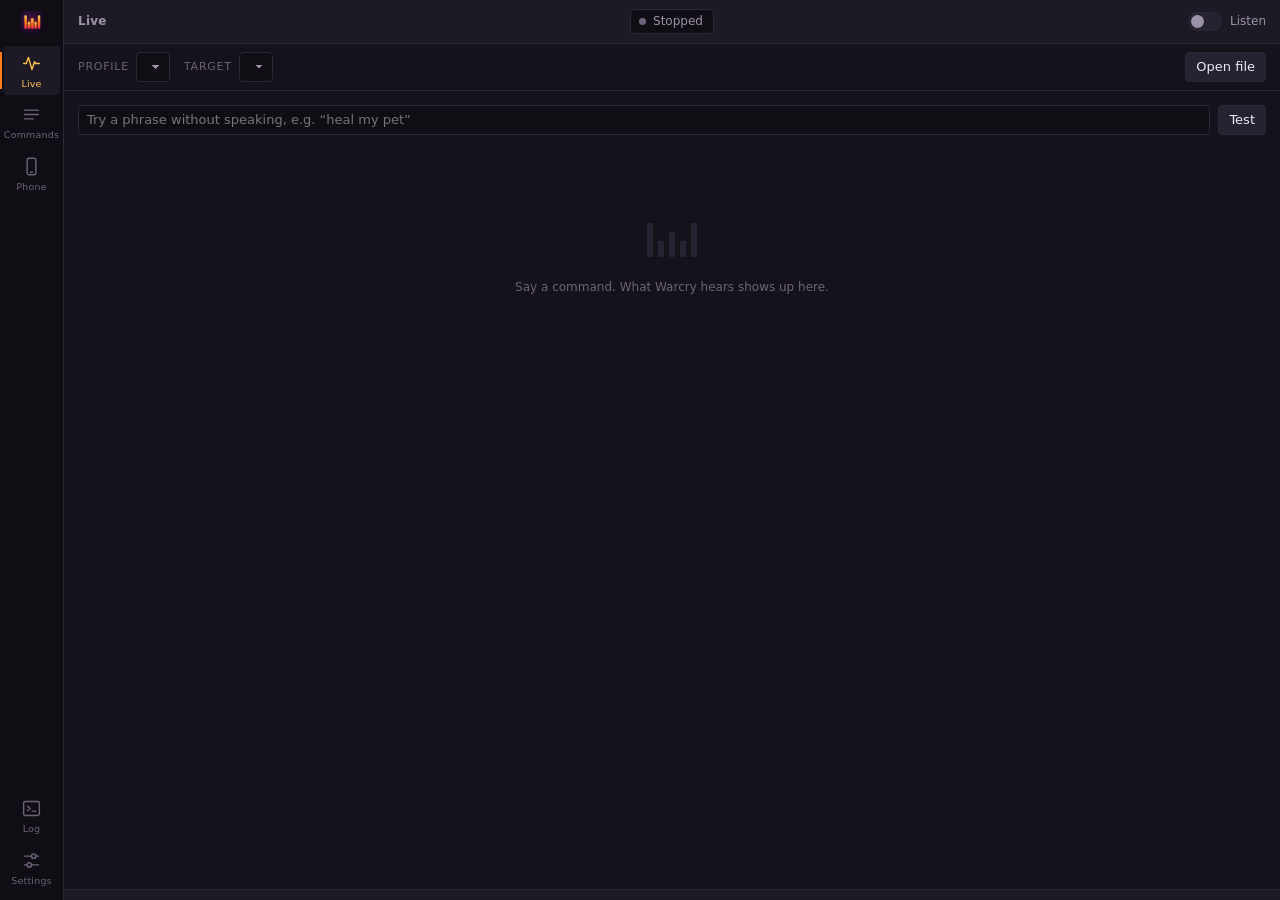
==== app/ui/index.html @ 37edfb1d "Give Warcry a companion-app shell and one target window The app wore a web page's clothes: a sidebar" ====
<!doctype html>
<html lang="en">
<head>
  <meta charset="utf-8">
  <meta name="viewport" content="width=device-width, initial-scale=1">
  <title>Warcry</title>
  <link rel="stylesheet" href="style.css">
</head>
<body>
  <div class="shell">
    <nav class="rail">
      <div class="mark"><img src="logo.png" alt=""></div>
      <button data-tab="live" class="active" title="Live">
        <svg viewBox="0 0 24 24"><path d="M3 12h3l2.5-7 4 14 3-9 1.5 2H21"/></svg>
        <em>Live</em>
      </button>
      <button data-tab="commands" title="Commands">
        <svg viewBox="0 0 24 24"><path d="M4 7h16M4 12h16M4 17h10"/></svg>
        <em>Commands</em>
        <span class="badge" id="command-tally"></span>
      </button>
      <button data-tab="phone" title="Phone deck">
        <svg viewBox="0 0 24 24"><rect x="7" y="2.5" width="10" height="19" rx="2"/><path d="M11 18.5h2"/></svg>
        <em>Phone</em>
        <span class="badge" id="phone-count"></span>
      </button>
      <span class="grow"></span>
      <button data-tab="log" title="Log">
        <svg viewBox="0 0 24 24"><rect x="3" y="4" width="18" height="16" rx="2"/><path d="M7.5 9.5l3 2.5-3 2.5M13 15h4"/></svg>
        <em>Log</em>
      </button>
      <button data-tab="settings" title="Settings">
        <svg viewBox="0 0 24 24"><path d="M4 7h8M17 7h3M4 17h3M12 17h8"/><circle cx="14.5" cy="7" r="2.5"/><circle cx="9.5" cy="17" r="2.5"/></svg>
        <em>Settings</em>
      </button>
    </nav>
    <div class="pane">
    <header class="chrome">
      <span id="view" class="view">Live</span>
      <div class="live">
        <span id="status" class="pill off"><i></i><b>Stopped</b></span>
        <span id="ptt" class="hint" hidden></span>
      </div>
      <label class="switch" id="listening-switch">
        <input type="checkbox" id="listening">
        <span class="track"><span class="knob"></span></span>
        <em>Listen</em>
      </label>
    </header>

    <div class="toolbar">
      <label class="field"><span>Profile</span><select id="profile"></select></label>
      <label class="field"><span>Target</span><select id="target-pick"></select></label>
      <span id="target" class="target"></span>
      <span class="grow"></span>
      <button id="edit" class="ghost">Open file</button>
      <p id="profile-error" class="error" hidden></p>
    </div>

    <main>
      <div class="tab" id="tab-live">
        <form id="try" class="try">
          <input id="try-text" placeholder="Try a phrase without speaking, e.g. “heal my pet”" autocomplete="off">
          <button class="ghost">Test</button>
        </form>
        <p id="try-result" class="try-result"></p>
        <div id="welcome" class="welcome" hidden>
          <img src="logo.png" alt="">
          <h3>Let’s get you set up</h3>
          <p>Create a profile to start. The default one casts, reels and heals with your voice.</p>
          <button id="welcome-default" class="primary">Create a profile</button>
        </div>
        <ol id="feed" class="feed"></ol>
        <div id="feed-empty" class="empty">
          <div class="wave"><i></i><i></i><i></i><i></i><i></i></div>
          <p>Say a command. What Warcry hears shows up here.</p>
        </div>
      </div>

      <div class="tab" id="tab-commands" hidden>
        <div class="editor" id="editor" hidden>
          <label>Name<input id="d-name" placeholder="heal pet" autocomplete="off"></label>
          <label>Say<input id="d-phrase" placeholder="heal [my;the;] pet" autocomplete="off"></label>
          <p class="hint">Alternatives go in brackets, separated by <code>;</code>, and an empty
            one means optional: <code>heal [my;the;] pet</code> accepts "heal my pet", "heal the
            pet" and "heal pet". Separate whole phrasings with <code>;</code> outside brackets.</p>
          <label>Press<input id="d-keys" placeholder="click, then press the key" autocomplete="off"></label>
          <label>Hotkey<input id="d-hotkey" placeholder="optional, click then press" autocomplete="off"></label>
          <p class="hint">Click a key field and press the combination you want — no typing. Esc cancels.
            Keys go to the target window chosen above.</p>
          <label class="check"><input type="checkbox" id="d-active"> Works even while not listening</label>
          <label class="check"><input type="checkbox" id="d-pad"> Give it a button on my phone</label>
          <div class="editor-row">
            <button id="d-save" class="primary">Save</button>
            <button id="d-cancel" class="ghost">Cancel</button>
            <span id="d-error" class="missing"></span>
          </div>
        </div>
        <div class="bar-row">
          <button id="add-command" class="primary">Add a command</button>
          <input id="command-search" type="search" placeholder="Search names, phrases or keys" autocomplete="off">
          <span id="command-count" class="meta"></span>
        </div>
        <table class="commands">
          <thead>
            <tr>
              <th>Command</th>
              <th>Say</th>
              <th>Sends</th>
              <th>Hotkey</th>
              <th></th>
            </tr>
          </thead>
          <tbody id="commands"></tbody>
        </table>
        <p id="commands-empty" class="hint" hidden>Nothing matches that search.</p>
      </div>

      <div class="tab" id="tab-phone" hidden>
        <section class="group">
          <h2>Phone deck <small id="phone-state" class="meta"></small></h2>
          <p class="note">Warcry serves a page your phone opens over your own network. It shows a
            button for every command you tick as a phone button, and a cast/reel pair for every
            World of Warcraft window it can hear — so a multiboxed client gets its own fish button.</p>
          <div class="rows">
            <div class="rw">
              <span>Deck</span>
              <div class="ctl">
                <button id="phone-power" class="primary">Turn on</button>
                <button id="phone-copy" class="ghost" hidden>Copy link</button>
              </div>
            </div>
          </div>
          <div id="phone-pair" class="pair" hidden>
            <div id="phone-qr" class="qr"></div>
            <div>
              <p class="note">Point your camera at this, or type it in.</p>
              <code id="phone-url"></code>
            </div>
          </div>
          <ul id="phone-seats" class="seats"></ul>
        </section>

        <section class="group">
          <h2>Fishing buttons</h2>
          <p class="note">What each window's cast and reel buttons do. Pick a command for voice and
            phone parity, or leave them unset and Warcry taps one key into the window it heard.</p>
          <div class="rows">
            <label class="rw"><span>Cast runs</span><select id="phone-cast"></select></label>
            <label class="rw"><span>Reel runs</span><select id="phone-reel"></select></label>
            <label class="rw"><span>Otherwise press</span><input id="phone-key" placeholder="'" autocomplete="off"></label>
            <label class="rw"><span>Say alerts out loud, even when this window is closed</span><input type="checkbox" id="phone-speak"></label>
          </div>
        </section>

        <section class="group">
          <h2>Network</h2>
          <div class="rows">
            <label class="rw"><span>Port</span><input id="phone-port" type="number" min="1" max="65535"></label>
            <label class="rw"><span>Address to show</span><input id="phone-advertise" placeholder="leave empty to guess" autocomplete="off"></label>
            <label class="rw"><span>Turn the deck on when Warcry opens</span><input type="checkbox" id="phone-enabled"></label>
            <label class="rw"><span>No pairing token — anyone on this network can press my buttons</span><input type="checkbox" id="phone-trust"></label>
          </div>
        </section>

        <section class="group">
          <h2>Alerts</h2>
          <ol id="phone-feed" class="feed"></ol>
          <p id="phone-feed-empty" class="note">Bites, bags and lures show up here as they happen.</p>
        </section>
      </div>

      <div class="tab" id="tab-settings" hidden>
        <section class="group">
          <h2>Microphone</h2>
          <div class="rows">
            <label class="rw"><span>Input device</span><select id="device"></select></label>
          </div>
        </section>

        <section class="group">
          <h2>Speech</h2>
          <div class="rows">
            <label class="rw"><span>Model</span><select id="model"></select></label>
            <div class="rw" id="model-action" hidden>
              <span>Not downloaded yet</span>
              <div class="ctl">
                <button id="download" class="ghost">Download</button>
              </div>
            </div>
          </div>
          <div id="progress" class="progress" hidden>
            <div class="fill"></div>
            <span></span>
          </div>
        </section>

        <section class="group">
          <h2>Keys</h2>
          <div class="rows">
            <label class="rw"><span>How keys reach the target</span><select id="target-mode">
              <option value="background">in the background, no focus steal</option>
              <option value="focus_restore">focus it, then give focus back</option>
              <option value="focus">focus it and leave it focused</option>
            </select></label>
          </div>
          <p class="note">Warcry drives one window at a time. Pick it in the Target menu at the top.</p>
        </section>

        <section class="group">
          <h2>World of Warcraft addon <small id="addon-version" class="meta"></small></h2>
          <div id="addon" class="rows"></div>
        </section>

        <section class="group">
          <h2>Startup</h2>
          <div class="rows">
            <label class="rw"><span>Start listening when Warcry opens</span><input type="checkbox" id="auto-start"></label>
          </div>
        </section>

        <section class="group">
          <h2>Profiles</h2>
          <div class="rows">
            <div class="rw">
              <span>Files live in your Warcry folder</span>
              <div class="ctl">
                <button id="folder" class="ghost">Reveal</button>
                <button id="new-default" class="ghost">New default</button>
                <button id="new-starter" class="ghost">New starter</button>
              </div>
            </div>
          </div>
        </section>
      </div>

      <div class="tab" id="tab-log" hidden>
        <pre id="log" class="log"></pre>
      </div>
    </main>

    <footer class="statusbar">
      <span id="foot-target" class="meta"></span>
      <span class="grow"></span>
      <span id="foot-deck" class="meta"></span>
    </footer>

    </div>
  </div>

  <div id="toast" class="toast" hidden></div>
  <script src="app.js"></script>
</body>
</html>
---- app/ui/style.css ----
:root {
  --bg: #15121b;
  --sunken: #100d15;
  --raised: #1d1a25;
  --raised-2: #262232;
  --line: #2c2838;
  --line-soft: #231f2c;
  --text: #ece9f2;
  --muted: #9a93a8;
  --dim: #6b6479;
  --amber: #ffc24d;
  --ember: #ff7a1a;
  --ok: #52c98a;
  --bad: #ff7a90;
  --radius: 4px;
  color-scheme: dark;
}

* { box-sizing: border-box; }

html, body { height: 100%; margin: 0; }

body {
  background: var(--bg);
  color: var(--text);
  font: 13px/1.4 -apple-system, BlinkMacSystemFont, "SF Pro Text", "Segoe UI Variable Text",
    "Segoe UI", system-ui, sans-serif;
  -webkit-font-smoothing: antialiased;
  display: flex;
  flex-direction: column;
  overflow: hidden;
  user-select: none;
}

button, input, select { font: inherit; color: inherit; }

.grow { flex: 1; }

.chrome {
  display: grid;
  grid-template-columns: 1fr auto 1fr;
  align-items: center;
  gap: 12px;
  padding: 9px 14px;
  background: var(--raised);
  border-bottom: 1px solid var(--line);
}

.view { font-size: 12px; font-weight: 600; color: var(--muted); letter-spacing: 0.02em; }

.live { display: flex; align-items: center; gap: 10px; justify-content: center; }
.hint { color: var(--dim); font-size: 11px; }

.pill {
  display: inline-flex;
  align-items: center;
  gap: 7px;
  padding: 3px 10px 3px 8px;
  border-radius: var(--radius);
  background: var(--sunken);
  border: 1px solid var(--line);
  font-size: 12px;
  color: var(--muted);
}
.pill b { font-weight: 500; }
.pill i { width: 7px; height: 7px; border-radius: 50%; background: var(--dim); }
.pill.on { color: var(--text); border-color: #5a3a1a; }
.pill.on i { background: var(--ember); animation: pulse 1.6s ease-in-out infinite; }
.pill.paused i { background: var(--amber); }
.pill.busy i { background: var(--amber); animation: pulse 0.8s ease-in-out infinite; }

@keyframes pulse { 50% { opacity: 0.3; } }

.switch { display: flex; align-items: center; gap: 8px; cursor: pointer; color: var(--muted); justify-self: end; }
.switch input { display: none; }
.switch em { font-style: normal; font-size: 12px; }
.switch .track {
  width: 34px; height: 19px; border-radius: 10px; background: var(--raised-2);
  border: 1px solid var(--line); position: relative; transition: background 0.15s;
}
.switch .knob {
  position: absolute; top: 2px; left: 2px; width: 13px; height: 13px; border-radius: 50%;
  background: var(--muted); transition: transform 0.15s, background 0.15s;
}
.switch input:checked + .track { background: #5a3a1a; border-color: #7a4d1d; }
.switch input:checked + .track .knob { transform: translateX(15px); background: var(--amber); }

.toolbar {
  display: flex;
  align-items: center;
  gap: 14px;
  padding: 8px 14px;
  background: var(--bg);
  border-bottom: 1px solid var(--line);
  flex-wrap: wrap;
}

.field { display: flex; align-items: center; gap: 7px; min-width: 0; }
.field > span { color: var(--dim); font-size: 11px; text-transform: uppercase; letter-spacing: 0.07em; white-space: nowrap; }
.field select { max-width: 260px; }

.target { font-size: 12px; color: var(--muted); white-space: nowrap; }
.target .found { color: var(--ok); }
.target .missing { color: var(--amber); }

select, input[type="text"], input[type="number"], input[type="search"], .try input, .editor input {
  background: var(--sunken);
  border: 1px solid var(--line);
  border-radius: var(--radius);
  padding: 5px 8px;
  outline: none;
  min-width: 0;
  transition: border-color 0.12s;
}
select {
  appearance: none;
  -webkit-appearance: none;
  padding-right: 24px;
  text-overflow: ellipsis;
  background-image: linear-gradient(45deg, transparent 50%, var(--muted) 50%), linear-gradient(135deg, var(--muted) 50%, transparent 50%);
  background-position: calc(100% - 13px) 52%, calc(100% - 9px) 52%;
  background-size: 4px 4px;
  background-repeat: no-repeat;
  cursor: pointer;
}
select:disabled { opacity: 0.45; cursor: default; }
option { background: var(--sunken); color: var(--text); }
select:focus, input:focus { border-color: #7a4d1d; }

button { border-radius: var(--radius); cursor: pointer; }

.ghost {
  background: var(--raised-2); border: 1px solid var(--line);
  padding: 5px 10px; white-space: nowrap; transition: background 0.12s;
}
.ghost:hover { background: #302b3e; }
.ghost:disabled { opacity: 0.4; cursor: default; }

.primary {
  background: var(--ember); border: 1px solid #ff8c38; color: #1b0d04; font-weight: 600;
  padding: 5px 12px; white-space: nowrap;
}
.primary:hover { background: #ff8c38; }
.primary:disabled { opacity: 0.45; cursor: default; }

.error { margin: 0; color: var(--bad); font-size: 12px; white-space: pre-wrap; user-select: text; flex-basis: 100%; }
.missing { color: var(--bad); font-size: 12px; }
.meta { font-size: 11px; color: var(--dim); }
.note { margin: 0; font-size: 12px; color: var(--muted); line-height: 1.5; }

.shell { display: flex; height: 100%; min-height: 0; }
.pane { flex: 1; min-width: 0; display: flex; flex-direction: column; }

.rail {
  width: 64px; flex: none;
  display: flex; flex-direction: column; align-items: center; gap: 2px;
  padding: 10px 0 8px;
  background: var(--sunken);
  border-right: 1px solid var(--line);
}
.rail .mark { margin-bottom: 10px; }
.rail .mark img { width: 24px; height: 24px; display: block; }
.rail button {
  position: relative;
  width: 56px; padding: 7px 0 5px;
  display: grid; justify-items: center; gap: 3px;
  background: none; border: 0; color: var(--dim);
  transition: color 0.12s, background 0.12s;
}
.rail button em { font-style: normal; font-size: 9.5px; letter-spacing: 0.02em; }
.rail button svg { width: 21px; height: 21px; fill: none; stroke: currentColor; stroke-width: 1.6; stroke-linecap: round; stroke-linejoin: round; }
.rail button:hover { color: var(--text); background: var(--raised); }
.rail button.active { color: var(--amber); background: var(--raised); }
.rail button.active::before {
  content: ''; position: absolute; left: -4px; top: 6px; bottom: 6px;
  width: 2px; background: var(--ember);
}
.rail .badge {
  position: absolute; top: 3px; right: 2px;
  min-width: 14px; padding: 0 3px; border-radius: 7px;
  background: var(--raised-2); color: var(--muted);
  font-size: 9px; line-height: 14px; text-align: center;
}
.rail .badge:empty { display: none; }

main { flex: 1; min-height: 0; display: flex; flex-direction: column; }
.tab { flex: 1; min-height: 0; overflow-y: auto; padding: 14px; }

.statusbar {
  display: flex; align-items: center; gap: 10px;
  padding: 5px 14px; border-top: 1px solid var(--line); background: var(--raised);
}

.group {
  border: 1px solid var(--line);
  border-radius: var(--radius);
  background: var(--raised);
  margin-bottom: 14px;
  overflow: hidden;
}
.group > h2 {
  margin: 0;
  padding: 8px 12px;
  font-size: 11px;
  font-weight: 600;
  letter-spacing: 0.08em;
  text-transform: uppercase;
  color: var(--dim);
  background: var(--sunken);
  border-bottom: 1px solid var(--line);
}
.group > h2 small { text-transform: none; letter-spacing: 0; margin-left: 6px; }
.group > .note, .group > .pair, .group > .seats, .group > .feed, .group > .progress { margin: 12px; }
.group > .rows + .note { margin-top: 0; }

.rows { display: flex; flex-direction: column; }
.rw {
  display: flex; align-items: center; justify-content: space-between; gap: 14px;
  padding: 8px 12px; border-bottom: 1px solid var(--line-soft);
}
.rw:last-child { border-bottom: 0; }
.rw > span:first-child { color: var(--text); font-size: 13px; }
.rw > select, .rw > input[type="text"], .rw > input[type="number"], .rw > input:not([type]) { width: 280px; flex: none; }
.rw > input[type="checkbox"] { accent-color: var(--ember); width: 15px; height: 15px; flex: none; }
.rw .ctl { display: flex; gap: 6px; }
label.rw { cursor: pointer; }

.progress { position: relative; height: 22px; background: var(--sunken); border-radius: var(--radius); overflow: hidden; border: 1px solid var(--line); }
.progress .fill { position: absolute; inset: 0 auto 0 0; width: 0; background: var(--ember); opacity: 0.35; transition: width 0.2s; }
.progress span { position: relative; display: block; text-align: center; line-height: 22px; font-size: 11px; }

.try { display: flex; gap: 8px; }
.try input { flex: 1; user-select: text; }
.try-result { margin: 8px 0 12px; min-height: 18px; color: var(--muted); font-size: 12px; }

.feed { list-style: none; margin: 0; padding: 0; display: flex; flex-direction: column; gap: 1px; }
.feed li {
  display: grid; grid-template-columns: 78px 1fr auto; gap: 12px; align-items: center;
  padding: 8px 12px; background: var(--raised); border: 1px solid var(--line); border-radius: var(--radius);
}
.feed li.fired { border-left: 2px solid var(--ember); }
.feed time { color: var(--dim); font-size: 11px; font-variant-numeric: tabular-nums; }
.feed .said { font-size: 13px; user-select: text; }
.feed .said small { display: block; color: var(--dim); font-size: 11px; margin-top: 1px; }
.feed .chip { padding: 2px 8px; border-radius: var(--radius); font-size: 11px; white-space: nowrap; background: var(--raised-2); color: var(--muted); }
.feed .fired .chip { background: #5a3a1a; color: var(--amber); }

.empty { text-align: center; padding: 50px 20px; color: var(--dim); font-size: 12px; }
.wave { display: inline-flex; align-items: flex-end; gap: 5px; height: 34px; margin-bottom: 10px; }
.wave i { width: 6px; border-radius: 1px; background: var(--raised-2); animation: wave 1.4s ease-in-out infinite; }
.wave i:nth-child(1), .wave i:nth-child(5) { height: 34px; }
.wave i:nth-child(2), .wave i:nth-child(4) { height: 16px; animation-delay: 0.15s; }
.wave i:nth-child(3) { height: 25px; animation-delay: 0.3s; }
@keyframes wave { 50% { transform: scaleY(0.5); } }

.welcome {
  text-align: center; padding: 32px 20px; margin: 12px auto; max-width: 400px;
  background: var(--raised); border: 1px solid var(--line); border-radius: var(--radius);
}
.welcome img { width: 48px; }
.welcome h3 { margin: 10px 0 6px; font-size: 16px; font-weight: 600; }
.welcome p { color: var(--muted); margin: 0 0 16px; font-size: 12px; }

.log { margin: 0; padding: 10px 12px; background: var(--sunken); border: 1px solid var(--line); border-radius: var(--radius); font: 11.5px/1.55 ui-monospace, Menlo, monospace; white-space: pre-wrap; color: var(--muted); user-select: text; min-height: 100%; }
.log .ERROR { color: var(--bad); }
.log .WARN { color: var(--amber); }

.toast {
  position: fixed; bottom: 32px; left: 50%; transform: translateX(-50%); max-width: 70vw;
  padding: 8px 14px; border-radius: var(--radius); background: #2e1a22; border: 1px solid #6b3040;
  font-size: 12px; user-select: text;
}

::-webkit-scrollbar { width: 9px; }
::-webkit-scrollbar-thumb { background: var(--raised-2); border-radius: 9px; border: 2px solid var(--bg); }

[hidden] { display: none !important; }

.editor {
  display: grid;
  gap: 8px;
  margin-bottom: 14px;
  padding: 12px;
  border: 1px solid var(--line);
  border-radius: var(--radius);
  background: var(--raised);
}
.editor label { display: grid; grid-template-columns: 76px 1fr; align-items: center; gap: 10px; font-size: 12px; color: var(--muted); }
.editor label.check { grid-template-columns: auto 1fr; justify-content: start; cursor: pointer; }
.editor label.check input { width: 15px; height: 15px; accent-color: var(--ember); }
.editor .hint { color: var(--dim); margin: 0; font-size: 11px; line-height: 1.5; }
.editor code { background: var(--sunken); padding: 1px 4px; border-radius: 3px; }
.editor-row { display: flex; align-items: center; gap: 8px; margin-top: 4px; }

input.listening { border-color: var(--amber); }

.bar-row { display: flex; align-items: center; gap: 8px; margin-bottom: 10px; }
.bar-row input[type="search"] { flex: 1; min-width: 0; }

.pair { display: flex; gap: 12px; align-items: center; }
.qr { width: 120px; height: 120px; flex: none; background: #fff; border-radius: var(--radius); padding: 5px; }
.qr svg { width: 100%; height: 100%; display: block; }
.pair code { font: 11.5px ui-monospace, monospace; color: var(--amber); user-select: text; word-break: break-all; }

.seats { list-style: none; margin: 0; padding: 0; display: grid; gap: 6px; }
.seats li {
  display: grid; gap: 4px; padding: 8px 10px; border-radius: var(--radius);
  background: var(--sunken); border: 1px solid var(--line);
}
.seats b { font-size: 12px; font-weight: 600; }
.seats .meta { font-size: 11px; }
.seats .phrases { display: flex; flex-wrap: wrap; gap: 5px; }
.seats .phrases span { font-size: 11px; padding: 2px 7px; border-radius: var(--radius); background: var(--raised-2); color: var(--muted); }

.caps { display: inline-flex; gap: 3px; align-items: center; vertical-align: middle; }
.caps kbd {
  min-width: 19px;
  padding: 1px 5px;
  border: 1px solid var(--line);
  border-bottom-width: 2px;
  border-radius: 3px;
  background: var(--raised-2);
  font: 600 10.5px/1.5 ui-monospace, SFMono-Regular, Menlo, monospace;
  text-align: center;
}
.caps.hot kbd { border-color: #4a4068; color: #c3b8e8; }

table.commands {
  width: 100%;
  border-collapse: collapse;
  background: var(--raised);
  border: 1px solid var(--line);
  border-radius: var(--radius);
  font-size: 12.5px;
}
table.commands th {
  text-align: left;
  font: 600 10px/1 inherit;
  letter-spacing: 0.09em;
  text-transform: uppercase;
  color: var(--dim);
  padding: 8px 10px;
  background: var(--sunken);
  border-bottom: 1px solid var(--line);
  position: sticky;
  top: 0;
}
table.commands td { padding: 7px 10px; border-bottom: 1px solid var(--line-soft); vertical-align: middle; }
table.commands tbody tr:last-child td { border-bottom: 0; }
table.commands tbody tr:hover { background: var(--raised-2); }
table.commands td.say span { display: inline-block; margin: 0 6px 0 0; color: var(--muted); }
table.commands .dim { color: var(--dim); font-size: 11px; }
table.commands td.row-actions { text-align: right; white-space: nowrap; }
table.commands td.row-actions button {
  padding: 3px 8px; font-size: 11px; margin-left: 4px;
  background: var(--raised-2); border: 1px solid var(--line);
}
table.commands td.row-actions button:hover { background: #302b3e; }
table.commands button.on { border-color: #7a4d1d; color: var(--amber); }
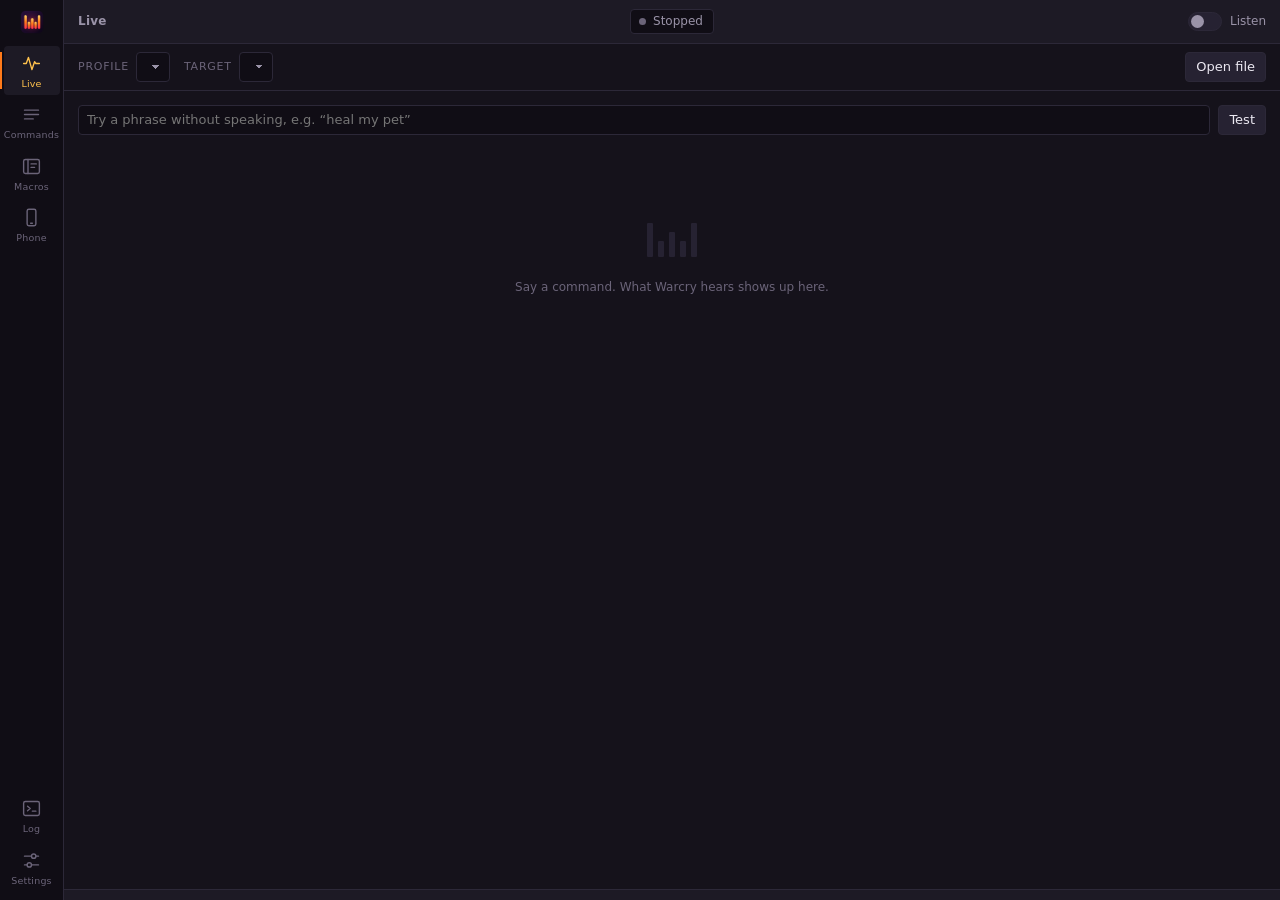
==== commit 78588a25: "Read the game's macros, and write new ones beside them A Macros tab lists every character World of W" ====
--- a/app/ui/index.html
+++ b/app/ui/index.html
@@ -18,6 +18,10 @@
         <svg viewBox="0 0 24 24"><path d="M4 7h16M4 12h16M4 17h10"/></svg>
         <em>Commands</em>
         <span class="badge" id="command-tally"></span>
+      </button>
+      <button data-tab="macros" title="Macros">
+        <svg viewBox="0 0 24 24"><rect x="3" y="4" width="18" height="16" rx="2"/><path d="M8 4v16M11.5 9h6M11.5 13h4"/></svg>
+        <em>Macros</em>
       </button>
       <button data-tab="phone" title="Phone deck">
         <svg viewBox="0 0 24 24"><rect x="7" y="2.5" width="10" height="19" rx="2"/><path d="M11 18.5h2"/></svg>
@@ -170,7 +174,54 @@
         </section>
       </div>
 
-      <div class="tab" id="tab-settings" hidden>
+      <div class="tab" id="tab-macros" hidden>
+      <section class="group">
+        <h2>Character</h2>
+        <div class="rows">
+          <label class="rw"><span>Macros are saved per character</span><select id="macro-who"></select></label>
+        </div>
+        <p class="note">Warcry reads the macro cache World of Warcraft writes when you log out, so a
+          character you have not played since the client started may look out of date. Nothing is
+          ever written back into your install: copy a macro here and paste it into the game's own
+          macro window.</p>
+      </section>
+
+      <section class="group">
+        <h2>In the game now <small id="macro-tally" class="meta"></small></h2>
+        <table class="commands">
+          <thead><tr><th>Name</th><th>Macro</th><th></th></tr></thead>
+          <tbody id="macro-rows"></tbody>
+        </table>
+        <p id="macro-empty" class="note" hidden>No macros saved for this character.</p>
+      </section>
+
+      <section class="group">
+        <h2>My macros <small id="draft-tally" class="meta"></small></h2>
+        <div class="macro-editor">
+          <label>Name<input id="m-name" maxlength="16" placeholder="wc_heal" autocomplete="off"></label>
+          <label class="tall">Body<span class="writer">
+            <textarea id="m-body" rows="4" spellcheck="false" autocomplete="off"
+              placeholder="/cast [@party1,help,nodead] Healing Touch"></textarea>
+            <div id="m-hints" class="hints" hidden></div>
+          </span></label>
+          <p class="hint">Type <code>/</code> for commands or <code>[</code> for conditions and Warcry
+            suggests the rest. Enter or Tab accepts, Esc dismisses.</p>
+          <div class="editor-row">
+            <button id="m-save" class="primary">Save</button>
+            <button id="m-new" class="ghost">New</button>
+            <span id="m-count" class="meta"></span>
+            <span id="m-error" class="missing"></span>
+          </div>
+        </div>
+        <table class="commands">
+          <thead><tr><th>Name</th><th>Macro</th><th></th></tr></thead>
+          <tbody id="drafts"></tbody>
+        </table>
+        <p id="drafts-empty" class="note" hidden>Nothing written yet.</p>
+      </section>
+    </div>
+
+    <div class="tab" id="tab-settings" hidden>
         <section class="group">
           <h2>Microphone</h2>
           <div class="rows">
@@ -223,14 +274,33 @@
           <h2>Profiles</h2>
           <div class="rows">
             <div class="rw">
-              <span>Files live in your Warcry folder</span>
+              <span>New profile</span>
+              <div class="ctl">
+                <input id="p-new" placeholder="druid healer" autocomplete="off">
+                <select id="p-from">
+                  <option value="default">from the default</option>
+                  <option value="starter">from the starter</option>
+                  <option value="copy">a copy of this one</option>
+                </select>
+                <button id="p-create" class="primary">Create</button>
+              </div>
+            </div>
+            <div class="rw">
+              <span>Rename the one you are using</span>
+              <div class="ctl">
+                <input id="p-rename" placeholder="new name" autocomplete="off">
+                <button id="p-rename-go" class="ghost">Rename</button>
+              </div>
+            </div>
+            <div class="rw">
+              <span>Warcry's folder</span>
               <div class="ctl">
                 <button id="folder" class="ghost">Reveal</button>
-                <button id="new-default" class="ghost">New default</button>
-                <button id="new-starter" class="ghost">New starter</button>
-              </div>
-            </div>
-          </div>
+                <button id="p-delete" class="ghost">Delete this profile</button>
+              </div>
+            </div>
+          </div>
+          <p id="p-error" class="note" hidden></p>
         </section>
       </div>
 
--- a/app/ui/style.css
+++ b/app/ui/style.css
@@ -292,7 +292,57 @@
 .editor code { background: var(--sunken); padding: 1px 4px; border-radius: 3px; }
 .editor-row { display: flex; align-items: center; gap: 8px; margin-top: 4px; }
 
-input.listening { border-color: var(--amber); }
+.keyrow { display: flex; gap: 6px; align-items: center; min-width: 0; }
+.keyfield {
+  flex: 1; min-height: 27px; min-width: 0;
+  display: flex; align-items: center; gap: 6px;
+  padding: 3px 8px; text-align: left;
+  background: var(--sunken); border: 1px solid var(--line); color: var(--muted);
+}
+.keyfield em { font-style: normal; font-size: 11.5px; color: var(--dim); }
+.keyfield:hover { border-color: #7a4d1d; }
+.keyfield.arming { border-color: var(--amber); }
+.keyfield.arming em { color: var(--amber); }
+.keyclear {
+  width: 25px; height: 25px; flex: none; line-height: 1;
+  background: var(--raised-2); border: 1px solid var(--line); color: var(--muted);
+}
+.keyclear:hover { color: var(--text); }
+
+.macro-editor { display: grid; gap: 8px; padding: 12px; }
+.macro-editor label { display: grid; grid-template-columns: 56px 1fr; align-items: center; gap: 10px; font-size: 12px; color: var(--muted); }
+.macro-editor label.tall { align-items: start; }
+.macro-editor .hint { color: var(--dim); margin: 0; font-size: 11px; }
+.macro-editor code { background: var(--sunken); padding: 1px 4px; border-radius: 3px; }
+.writer { position: relative; display: block; }
+.writer textarea {
+  width: 100%; resize: vertical; user-select: text;
+  background: var(--sunken); border: 1px solid var(--line); border-radius: var(--radius);
+  padding: 7px 9px; color: var(--text); outline: none;
+  font: 12.5px/1.6 ui-monospace, SFMono-Regular, Menlo, monospace;
+}
+.writer textarea:focus { border-color: #7a4d1d; }
+
+.hints {
+  position: absolute; left: 0; right: 0; top: 100%; z-index: 20;
+  max-height: 210px; overflow-y: auto;
+  background: var(--raised); border: 1px solid var(--line); border-radius: var(--radius);
+  box-shadow: 0 8px 24px rgba(0, 0, 0, 0.5);
+}
+.hints .hit { display: grid; grid-template-columns: 148px 1fr; gap: 10px; padding: 6px 10px; cursor: pointer; align-items: baseline; }
+.hints .hit + .hit { border-top: 1px solid var(--line-soft); }
+.hints .hit code { font: 600 11.5px ui-monospace, Menlo, monospace; color: var(--amber); }
+.hints .hit span { font-size: 11.5px; color: var(--muted); line-height: 1.45; }
+.hints .hit.on { background: var(--raised-2); }
+.hints .hit.on span { color: var(--text); }
+
+pre.macro-body {
+  margin: 0; white-space: pre-wrap; word-break: break-word; user-select: text;
+  font: 11.5px/1.5 ui-monospace, SFMono-Regular, Menlo, monospace; color: var(--muted);
+}
+
+.rw .ctl input, .rw .ctl select { width: auto; }
+.rw .ctl input { width: 150px; }
 
 .bar-row { display: flex; align-items: center; gap: 8px; margin-bottom: 10px; }
 .bar-row input[type="search"] { flex: 1; min-width: 0; }
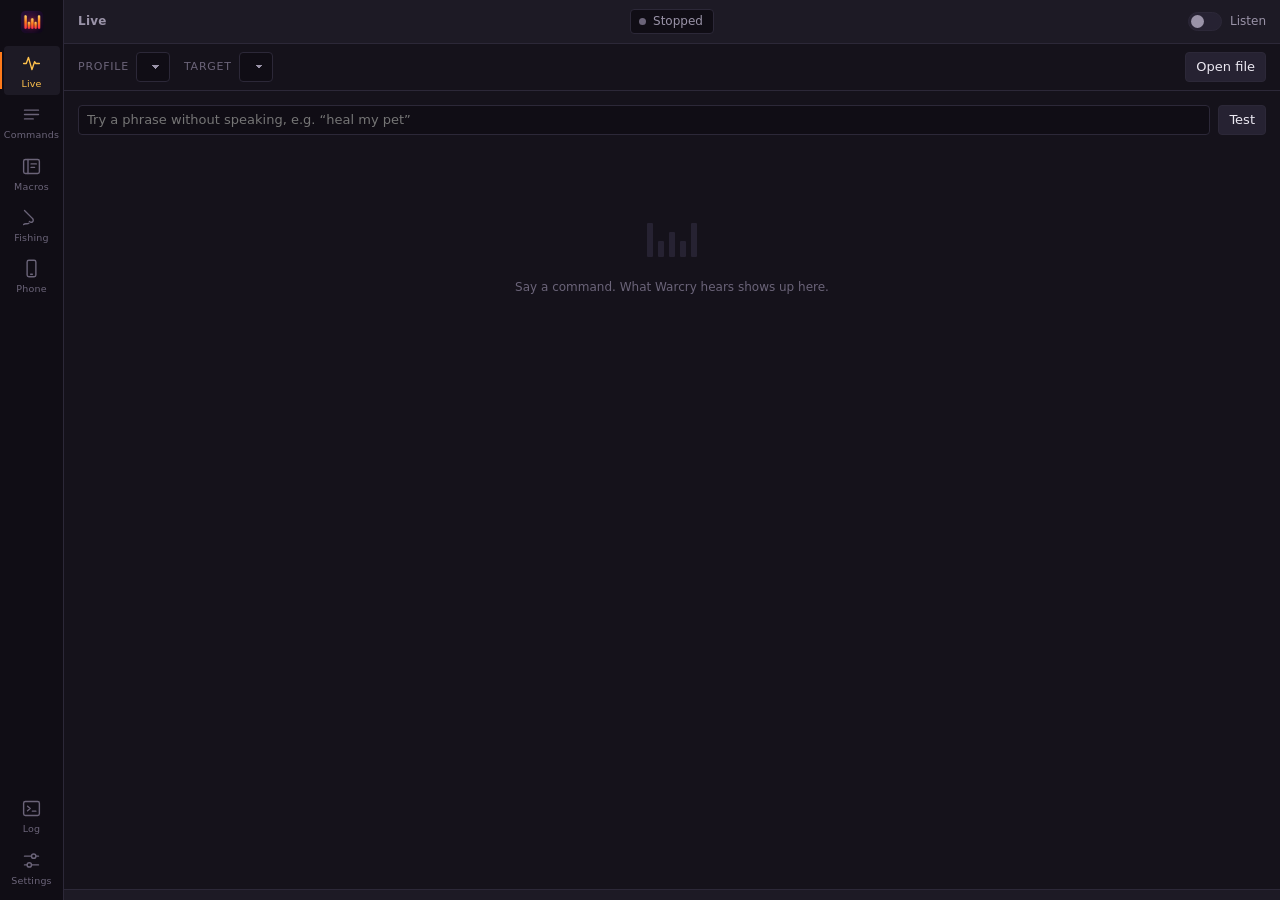
==== commit 46781177: "Show the fishing ledger in the app as well as in the game The gold tracker only existed inside World" ====
--- a/app/ui/index.html
+++ b/app/ui/index.html
@@ -22,6 +22,10 @@
       <button data-tab="macros" title="Macros">
         <svg viewBox="0 0 24 24"><rect x="3" y="4" width="18" height="16" rx="2"/><path d="M8 4v16M11.5 9h6M11.5 13h4"/></svg>
         <em>Macros</em>
+      </button>
+      <button data-tab="fishing" title="Fishing">
+        <svg viewBox="0 0 24 24"><path d="M4 4l9 9M13 13a2.5 2.5 0 11-3.5 3.5"/><path d="M3 20c2-2 4 0 6-1.5"/></svg>
+        <em>Fishing</em>
       </button>
       <button data-tab="phone" title="Phone deck">
         <svg viewBox="0 0 24 24"><rect x="7" y="2.5" width="10" height="19" rx="2"/><path d="M11 18.5h2"/></svg>
@@ -81,45 +85,41 @@
         </div>
       </div>
 
-      <div class="tab" id="tab-commands" hidden>
-        <div class="editor" id="editor" hidden>
-          <label>Name<input id="d-name" placeholder="heal pet" autocomplete="off"></label>
-          <label>Say<input id="d-phrase" placeholder="heal [my;the;] pet" autocomplete="off"></label>
-          <p class="hint">Alternatives go in brackets, separated by <code>;</code>, and an empty
-            one means optional: <code>heal [my;the;] pet</code> accepts "heal my pet", "heal the
-            pet" and "heal pet". Separate whole phrasings with <code>;</code> outside brackets.</p>
-          <label>Press<input id="d-keys" placeholder="click, then press the key" autocomplete="off"></label>
-          <label>Hotkey<input id="d-hotkey" placeholder="optional, click then press" autocomplete="off"></label>
-          <p class="hint">Click a key field and press the combination you want — no typing. Esc cancels.
-            Keys go to the target window chosen above.</p>
-          <label class="check"><input type="checkbox" id="d-active"> Works even while not listening</label>
-          <label class="check"><input type="checkbox" id="d-pad"> Give it a button on my phone</label>
-          <div class="editor-row">
-            <button id="d-save" class="primary">Save</button>
-            <button id="d-cancel" class="ghost">Cancel</button>
-            <span id="d-error" class="missing"></span>
-          </div>
-        </div>
-        <div class="bar-row">
-          <button id="add-command" class="primary">Add a command</button>
-          <input id="command-search" type="search" placeholder="Search names, phrases or keys" autocomplete="off">
-          <span id="command-count" class="meta"></span>
-        </div>
-        <table class="commands">
-          <thead>
-            <tr>
-              <th>Command</th>
-              <th>Say</th>
-              <th>Sends</th>
-              <th>Hotkey</th>
-              <th></th>
-            </tr>
-          </thead>
-          <tbody id="commands"></tbody>
-        </table>
-        <p id="commands-empty" class="hint" hidden>Nothing matches that search.</p>
-      </div>
-
+      <div class="tab fill" id="tab-commands" hidden>
+        <button id="add-command" class="primary">Add a command</button>
+        <div id="commands-mount"></div>
+      </div>
+
+      <div class="tab" id="tab-fishing" hidden>
+        <section class="group">
+          <h2>This session <small id="fish-live" class="meta"></small></h2>
+          <p class="note">The in-game window (<code>/warcry gold</code>) is the live one: it prices
+            every catch through Auctionator the moment you loot it. World of Warcraft only writes
+            its saved data at a reload or logout, so these totals catch up when you
+            <code>/reload</code>.</p>
+          <div class="tiles" id="fish-tiles"></div>
+          <div class="rows">
+            <div class="rw">
+              <span>Saved data</span>
+              <div class="ctl">
+                <button id="fish-refresh" class="ghost">Re-read</button>
+              </div>
+            </div>
+          </div>
+        </section>
+        <section class="group">
+          <h2>Best water <small class="meta">by what it paid</small></h2>
+          <ul class="seats" id="fish-spots"></ul>
+        </section>
+        <section class="group">
+          <h2>Best fish <small class="meta">by what they are worth</small></h2>
+          <ul class="seats" id="fish-top"></ul>
+        </section>
+        <section class="group">
+          <h2>Sessions</h2>
+          <ul class="seats" id="fish-sessions"></ul>
+        </section>
+      </div>
       <div class="tab" id="tab-phone" hidden>
         <section class="group">
           <h2>Phone deck <small id="phone-state" class="meta"></small></h2>
@@ -187,37 +187,17 @@
       </section>
 
       <section class="group">
-        <h2>In the game now <small id="macro-tally" class="meta"></small></h2>
-        <table class="commands">
-          <thead><tr><th>Name</th><th>Macro</th><th></th></tr></thead>
-          <tbody id="macro-rows"></tbody>
-        </table>
-        <p id="macro-empty" class="note" hidden>No macros saved for this character.</p>
+        <h2><span id="macro-head">Saved on this character</span></h2>
+        <div id="macro-mount"></div>
       </section>
 
       <section class="group">
-        <h2>My macros <small id="draft-tally" class="meta"></small></h2>
-        <div class="macro-editor">
-          <label>Name<input id="m-name" maxlength="16" placeholder="wc_heal" autocomplete="off"></label>
-          <label class="tall">Body<span class="writer">
-            <textarea id="m-body" rows="4" spellcheck="false" autocomplete="off"
-              placeholder="/cast [@party1,help,nodead] Healing Touch"></textarea>
-            <div id="m-hints" class="hints" hidden></div>
-          </span></label>
-          <p class="hint">Type <code>/</code> for commands or <code>[</code> for conditions and Warcry
-            suggests the rest. Enter or Tab accepts, Esc dismisses.</p>
-          <div class="editor-row">
-            <button id="m-save" class="primary">Save</button>
-            <button id="m-new" class="ghost">New</button>
-            <span id="m-count" class="meta"></span>
-            <span id="m-error" class="missing"></span>
-          </div>
-        </div>
-        <table class="commands">
-          <thead><tr><th>Name</th><th>Macro</th><th></th></tr></thead>
-          <tbody id="drafts"></tbody>
-        </table>
-        <p id="drafts-empty" class="note" hidden>Nothing written yet.</p>
+        <h2><span id="draft-head">My macros</span></h2>
+        <button id="m-new" class="primary">New macro</button>
+        <div id="drafts-mount"></div>
+        <p class="note inset">Click a name or a body to edit it. Type <code>/</code> for commands or
+          <code>[</code> for conditions and Warcry suggests the rest; Enter or Tab accepts, Esc
+          dismisses. Changes save when you click away.</p>
       </section>
     </div>
 
@@ -318,6 +298,39 @@
     </div>
   </div>
 
+  <dialog id="editor" class="sheet">
+    <div class="ask-head"><img src="logo.png" alt=""><h3 id="d-head">Edit a command</h3></div>
+    <label>Name<input id="d-name" placeholder="heal pet" autocomplete="off"></label>
+    <label>Say<input id="d-phrase" placeholder="heal [my;the;] pet" autocomplete="off"></label>
+    <p class="hint">Alternatives go in brackets, separated by <code>;</code>, and an empty
+    one means optional: <code>heal [my;the;] pet</code> accepts "heal my pet", "heal the
+    pet" and "heal pet". Separate whole phrasings with <code>;</code> outside brackets.</p>
+    <label>Press<input id="d-keys" placeholder="click, then press the key" autocomplete="off"></label>
+    <label>Hotkey<input id="d-hotkey" placeholder="optional, click then press" autocomplete="off"></label>
+    <p class="hint">Click a key field and press the combination you want — no typing. Esc cancels.
+    Keys go to the target window chosen above.</p>
+    <label class="check"><input type="checkbox" id="d-active"> Works even while not listening</label>
+    <label class="check"><input type="checkbox" id="d-pad"> Give it a button on my phone</label>
+    <div class="editor-row">
+    <button id="d-save" class="primary">Save</button>
+    <button id="d-cancel" class="ghost">Cancel</button>
+    <span id="d-error" class="missing"></span>
+    </div>
+  </dialog>
+
+  <dialog id="ask" class="ask">
+    <div class="ask-head">
+      <img src="logo.png" alt="">
+      <h3 id="ask-title"></h3>
+    </div>
+    <p id="ask-body"></p>
+    <div class="ask-row">
+      <button id="ask-no" class="ghost">Keep it</button>
+      <button id="ask-yes" class="danger">Delete</button>
+    </div>
+  </dialog>
+
+  <div id="m-hints" class="hints" hidden></div>
   <div id="toast" class="toast" hidden></div>
   <script src="app.js"></script>
 </body>
--- a/app/ui/style.css
+++ b/app/ui/style.css
@@ -103,7 +103,14 @@
 .target .found { color: var(--ok); }
 .target .missing { color: var(--amber); }
 
-select, input[type="text"], input[type="number"], input[type="search"], .try input, .editor input {
+select,
+input[type="text"],
+input[type="number"],
+input[type="search"],
+.try input,
+.sheet input:not([type="checkbox"]),
+.rw .ctl input:not([type="checkbox"]),
+.bar-row input {
   background: var(--sunken);
   border: 1px solid var(--line);
   border-radius: var(--radius);
@@ -185,6 +192,8 @@
 
 main { flex: 1; min-height: 0; display: flex; flex-direction: column; }
 .tab { flex: 1; min-height: 0; overflow-y: auto; padding: 14px; }
+.tab.fill { display: flex; flex-direction: column; gap: 10px; overflow: hidden; }
+.tab.fill > .primary { align-self: flex-start; }
 
 .statusbar {
   display: flex; align-items: center; gap: 10px;
@@ -239,6 +248,10 @@
   padding: 8px 12px; background: var(--raised); border: 1px solid var(--line); border-radius: var(--radius);
 }
 .feed li.fired { border-left: 2px solid var(--ember); }
+.feed li.failed { border-left: 2px solid var(--bad); }
+.feed li.slow { border-left: 2px solid var(--amber); }
+.feed .failed .chip { background: #4a1f1f; color: var(--bad); }
+.feed .slow .chip { background: #4a3a1a; color: var(--amber); }
 .feed time { color: var(--dim); font-size: 11px; font-variant-numeric: tabular-nums; }
 .feed .said { font-size: 13px; user-select: text; }
 .feed .said small { display: block; color: var(--dim); font-size: 11px; margin-top: 1px; }
@@ -276,66 +289,123 @@
 
 [hidden] { display: none !important; }
 
-.editor {
-  display: grid;
-  gap: 8px;
-  margin-bottom: 14px;
-  padding: 12px;
-  border: 1px solid var(--line);
-  border-radius: var(--radius);
-  background: var(--raised);
-}
-.editor label { display: grid; grid-template-columns: 76px 1fr; align-items: center; gap: 10px; font-size: 12px; color: var(--muted); }
-.editor label.check { grid-template-columns: auto 1fr; justify-content: start; cursor: pointer; }
-.editor label.check input { width: 15px; height: 15px; accent-color: var(--ember); }
-.editor .hint { color: var(--dim); margin: 0; font-size: 11px; line-height: 1.5; }
-.editor code { background: var(--sunken); padding: 1px 4px; border-radius: 3px; }
-.editor-row { display: flex; align-items: center; gap: 8px; margin-top: 4px; }
-
-.keyrow { display: flex; gap: 6px; align-items: center; min-width: 0; }
+.sheet[open] {
+  width: 420px; max-width: calc(100vw - 32px);
+  height: fit-content; max-height: calc(100vh - 56px); overflow-y: auto;
+  padding: 16px; color: var(--text);
+  background: var(--raised); border: 1px solid var(--line); border-radius: 6px;
+  box-shadow: 0 24px 60px rgba(0, 0, 0, 0.6);
+  display: grid; gap: 8px; align-content: start;
+}
+.sheet::backdrop { background: rgba(8, 6, 12, 0.62); }
+.sheet .ask-head { margin-bottom: 4px; }
+.sheet label { display: grid; grid-template-columns: 70px 1fr; align-items: center; gap: 10px; font-size: 12px; color: var(--muted); }
+.sheet label.check { grid-template-columns: auto 1fr; justify-content: start; cursor: pointer; }
+.sheet label.check input { width: 15px; height: 15px; accent-color: var(--ember); }
+.sheet .hint { color: var(--dim); margin: 0; font-size: 11px; line-height: 1.5; }
+.sheet code { background: var(--sunken); padding: 1px 4px; border-radius: 3px; }
+.sheet input { width: 100%; }
+.editor-row { display: flex; align-items: center; gap: 8px; margin-top: 6px; justify-content: flex-end; }
+.editor-row .missing { margin-right: auto; }
+
+.keyrow { display: flex; gap: 6px; align-items: stretch; min-width: 0; }
 .keyfield {
-  flex: 1; min-height: 27px; min-width: 0;
+  flex: 1; min-height: 26px; min-width: 0;
   display: flex; align-items: center; gap: 6px;
   padding: 3px 8px; text-align: left;
   background: var(--sunken); border: 1px solid var(--line); color: var(--muted);
+  border-radius: var(--radius);
 }
 .keyfield em { font-style: normal; font-size: 11.5px; color: var(--dim); }
+.keyfield em.waiting { color: var(--amber); }
 .keyfield:hover { border-color: #7a4d1d; }
-.keyfield.arming { border-color: var(--amber); }
-.keyfield.arming em { color: var(--amber); }
+.keyfield.arming { border-color: var(--amber); animation: arming 1.1s ease-in-out infinite alternate; }
+@keyframes arming { to { box-shadow: 0 0 0 3px rgba(255, 194, 77, 0.14); } }
 .keyclear {
-  width: 25px; height: 25px; flex: none; line-height: 1;
+  width: 24px; flex: none; line-height: 1; padding: 0;
   background: var(--raised-2); border: 1px solid var(--line); color: var(--muted);
+  border-radius: var(--radius);
 }
 .keyclear:hover { color: var(--text); }
 
-.macro-editor { display: grid; gap: 8px; padding: 12px; }
-.macro-editor label { display: grid; grid-template-columns: 56px 1fr; align-items: center; gap: 10px; font-size: 12px; color: var(--muted); }
-.macro-editor label.tall { align-items: start; }
-.macro-editor .hint { color: var(--dim); margin: 0; font-size: 11px; }
-.macro-editor code { background: var(--sunken); padding: 1px 4px; border-radius: 3px; }
-.writer { position: relative; display: block; }
-.writer textarea {
-  width: 100%; resize: vertical; user-select: text;
-  background: var(--sunken); border: 1px solid var(--line); border-radius: var(--radius);
-  padding: 7px 9px; color: var(--text); outline: none;
-  font: 12.5px/1.6 ui-monospace, SFMono-Regular, Menlo, monospace;
-}
-.writer textarea:focus { border-color: #7a4d1d; }
+.grid {
+  display: flex; flex-direction: column; min-height: 0;
+  border: 1px solid var(--line); border-radius: var(--radius);
+  background: var(--raised); overflow: hidden;
+}
+.grid.fill { flex: 1; }
+.grid table.commands { border: 0; border-radius: 0; }
+.grid .scroller { flex: 1; min-height: 0; overflow: auto; }
+.grid:not(.fill) .scroller { max-height: 330px; }
+.table-bar {
+  display: flex; align-items: center; gap: 8px; flex: none;
+  padding: 7px 9px; border-bottom: 1px solid var(--line); background: var(--sunken);
+}
+.table-bar input[type="search"] { flex: 1; min-width: 0; }
+.table-bar .tally { white-space: nowrap; }
+.empty-row { margin: 0; padding: 14px; border-top: 1px solid var(--line-soft); }
+.note.inset { padding: 10px 2px 0; }
+
+.bar-row.inset { padding: 10px 12px 0; }
+.bar-row .hint { color: var(--dim); font-size: 11px; line-height: 1.5; }
+.bar-row code { background: var(--sunken); padding: 1px 4px; border-radius: 3px; }
+
+table.macros td { vertical-align: top; }
+table.macros td:first-child { width: 170px; }
+
+.cell-name {
+  width: 100%; padding: 4px 7px;
+  background: transparent; border: 1px solid transparent; border-radius: var(--radius);
+  font-weight: 600;
+}
+.cell-name:hover { border-color: var(--line); }
+.cell-name:focus { background: var(--sunken); border-color: #7a4d1d; }
+
+.cell-body {
+  display: block; width: 100%; resize: none; overflow: hidden; user-select: text;
+  padding: 4px 7px; color: var(--muted);
+  background: transparent; border: 1px solid transparent; border-radius: var(--radius);
+  font: 11.5px/1.5 ui-monospace, SFMono-Regular, Menlo, monospace;
+  outline: none;
+}
+.cell-body:hover { border-color: var(--line); }
+.cell-body:focus { background: var(--sunken); border-color: #7a4d1d; color: var(--text); }
+.cell-body::placeholder { color: var(--dim); }
+
+.cell-note { display: block; padding: 2px 7px 0; font-size: 11px; color: var(--bad); }
+.cell-note:empty { display: none; }
 
 .hints {
-  position: absolute; left: 0; right: 0; top: 100%; z-index: 20;
-  max-height: 210px; overflow-y: auto;
+  position: fixed; z-index: 40;
+  max-height: 212px; overflow-y: auto;
   background: var(--raised); border: 1px solid var(--line); border-radius: var(--radius);
-  box-shadow: 0 8px 24px rgba(0, 0, 0, 0.5);
-}
-.hints .hit { display: grid; grid-template-columns: 148px 1fr; gap: 10px; padding: 6px 10px; cursor: pointer; align-items: baseline; }
+  box-shadow: 0 10px 28px rgba(0, 0, 0, 0.55);
+}
+.hints .hit { display: grid; grid-template-columns: 136px 1fr; gap: 10px; padding: 6px 10px; cursor: pointer; align-items: baseline; }
 .hints .hit + .hit { border-top: 1px solid var(--line-soft); }
 .hints .hit code { font: 600 11.5px ui-monospace, Menlo, monospace; color: var(--amber); }
 .hints .hit span { font-size: 11.5px; color: var(--muted); line-height: 1.45; }
 .hints .hit.on { background: var(--raised-2); }
 .hints .hit.on span { color: var(--text); }
 
+.ask {
+  width: 380px; height: fit-content; padding: 18px; color: var(--text);
+  background: var(--raised); border: 1px solid var(--line); border-radius: 6px;
+  box-shadow: 0 24px 60px rgba(0, 0, 0, 0.6);
+}
+.ask::backdrop { background: rgba(8, 6, 12, 0.62); }
+.ask-head { display: flex; align-items: center; gap: 9px; }
+.ask-head img { width: 20px; height: 20px; }
+.ask h3 { margin: 0; font-size: 14px; font-weight: 600; }
+.ask p { margin: 10px 0 18px; color: var(--muted); font-size: 12.5px; line-height: 1.55; }
+.ask-row { display: flex; justify-content: flex-end; gap: 8px; }
+
+.danger {
+  background: #8c2338; border: 1px solid #a82b44; color: #ffe7eb; font-weight: 600;
+  padding: 5px 12px; white-space: nowrap;
+}
+.danger:hover { background: #a82b44; }
+
 pre.macro-body {
   margin: 0; white-space: pre-wrap; word-break: break-word; user-select: text;
   font: 11.5px/1.5 ui-monospace, SFMono-Regular, Menlo, monospace; color: var(--muted);
@@ -359,6 +429,18 @@
 }
 .seats b { font-size: 12px; font-weight: 600; }
 .seats .meta { font-size: 11px; }
+.seats .seat-who { width: 100%; margin: 2px 0; }
+.tiles { display: grid; grid-template-columns: repeat(auto-fit, minmax(104px, 1fr)); gap: 8px; margin: 12px; }
+.tile {
+  padding: 10px 12px; border-radius: var(--radius);
+  background: var(--sunken); border: 1px solid var(--line);
+}
+.tile b { display: block; font-size: 17px; font-weight: 600; letter-spacing: -0.01em; }
+.tile span { font-size: 11px; color: var(--muted); }
+.tile.gold b { color: var(--ember); }
+.seats li.ledger { grid-template-columns: 1fr auto; align-items: center; gap: 10px; }
+.seats li.ledger > div { display: grid; gap: 2px; min-width: 0; }
+.seats .amount { font-variant-numeric: tabular-nums; font-size: 13px; font-weight: 600; color: var(--text); }
 .seats .phrases { display: flex; flex-wrap: wrap; gap: 5px; }
 .seats .phrases span { font-size: 11px; padding: 2px 7px; border-radius: var(--radius); background: var(--raised-2); color: var(--muted); }
 
@@ -377,14 +459,21 @@
 
 table.commands {
   width: 100%;
-  border-collapse: collapse;
+  border-collapse: separate;
+  border-spacing: 0;
   background: var(--raised);
   border: 1px solid var(--line);
   border-radius: var(--radius);
   font-size: 12.5px;
 }
+table.commands.plain thead { display: none; }
+table.commands td .keyrow { width: 100%; }
+table.commands td .keyfield { min-height: 24px; padding: 2px 6px; }
+table.commands td .keyclear { width: 22px; }
+
 table.commands th {
   text-align: left;
+  z-index: 2;
   font: 600 10px/1 inherit;
   letter-spacing: 0.09em;
   text-transform: uppercase;
